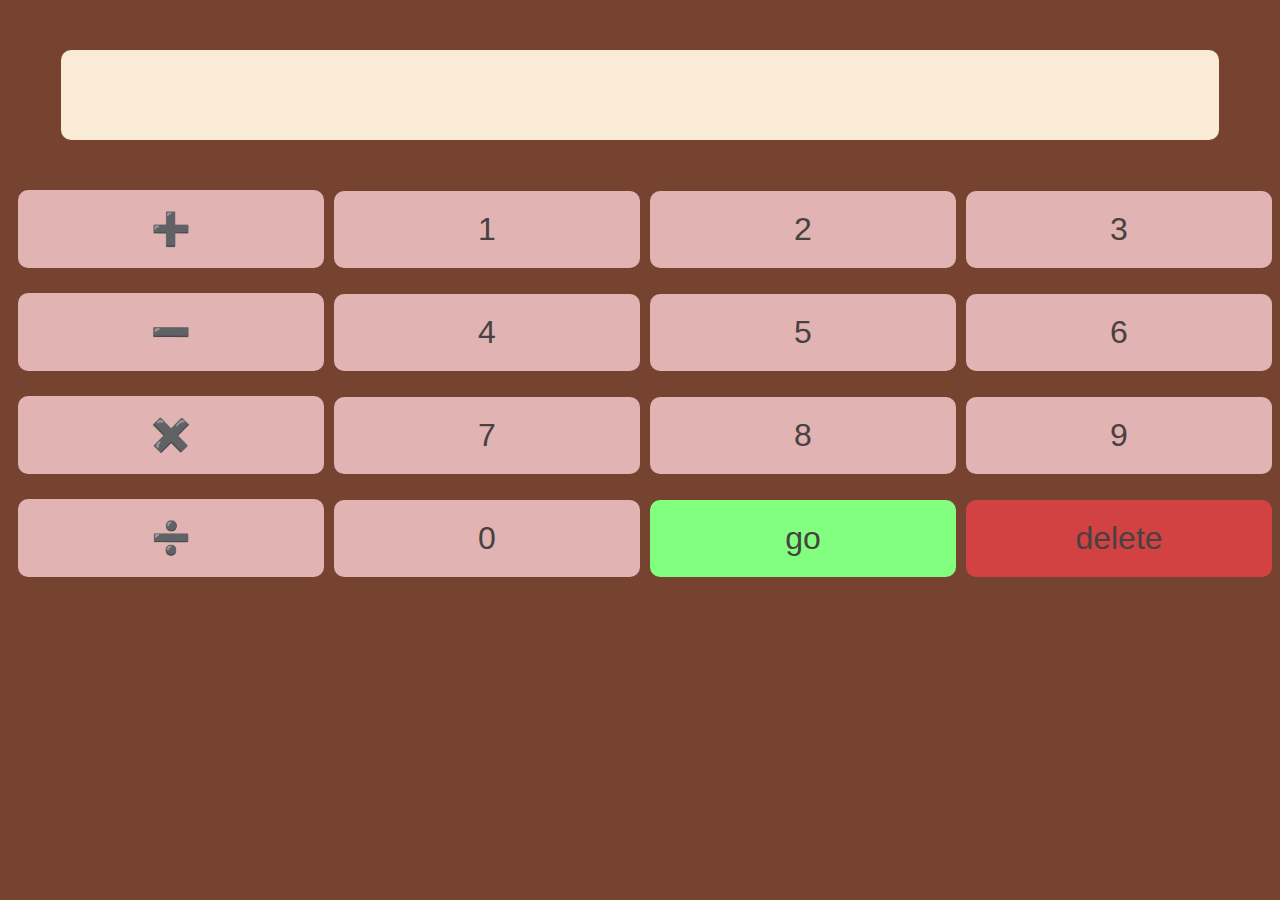
==== calculator/index.html @ 628e7bcf "button go needs to work. everything else does" ====
<!DOCTYPE html>
<html lang="en">
<head>
    <meta charset="UTF-8">
    <meta http-equiv="X-UA-Compatible" content="IE=edge">
    <meta name="viewport" content="width=device-width, initial-scale=1.0">
    <title>Document</title>
    <link rel="stylesheet" href="./index.css">
</head>
<body>

    <script src="./index.js"></script>

    <div>
        <h1 id="display"></h1>
    </div>

    <div id="buttons-panel">

        <div id="btns-row">
            <button onclick="add()" id="add-btn">➕</button>
            <button onclick="one()" class="num-btn" id="1">1</button>
            <button onclick="two()" class="num-btn" id="2">2</button>
            <button onclick="three()" class="num-btn" id="3">3</button>
        </div>

        <div id="btns-row">
            <button onclick="subtract()" id="subtract-btn">➖</button>
            <button onclick="four()" class="num-btn" id="4">4</button>
            <button onclick="five()" class="num-btn" id="5">5</button>
            <button onclick="six()" class="num-btn" id="6">6</button>
        </div>

        <div id="btns-row">
            <button onclick="multiply()" id="multiply-btn">✖️</button>
            <button onclick="seven()" class="num-btn" id="7">7</button>
            <button onclick="eight()" class="num-btn" id="8">8</button>
            <button onclick="nine()" class="num-btn" id="9">9</button>
        </div>

        <div id="btns-row">
            <button onclick="divide()" id="divide-btn">➗</button>
            <button onclick="zero()" class="num-btn" id="0">0</button>
            <button onclick="go()" id="enter-btn">go</button>
            <button onclick="backspace()" id="delete-btn">delete</button>
        </div>

    </div>
</body>
</html>
---- calculator/index.css ----
body {
    background-color:rgb(117, 67, 48);
}

#btns-row {
    display: flex;
    flex-direction: row;
}

button {
    display: block;
    margin: auto;
    border-radius: 10px;
    padding: 20px 10px;
    background-color: rgb(225, 179, 179);
    color: rgb(72, 65, 65);
    width: 400px;
    font-size: xx-large;
    border-width: 0px;
    margin-bottom: 25px;
    margin-left: 10px;
}

button:hover {
    background-color: rgb(164, 111, 111);
    border-color: rgb(150, 113, 113);
    border-width: 5px;
}

#enter-btn {
    background-color: rgb(131, 255, 127);
}

#delete-btn {
    background-color: rgb(211, 66, 66);
}

#display {
    display: block;
    margin: auto;
    margin-top: 50px;
    margin-bottom: 50px;
    border-radius: 10px;
    padding: 20px 10px;
    background-color: antiquewhite;
    width: 90%;
    height: 50px;
}
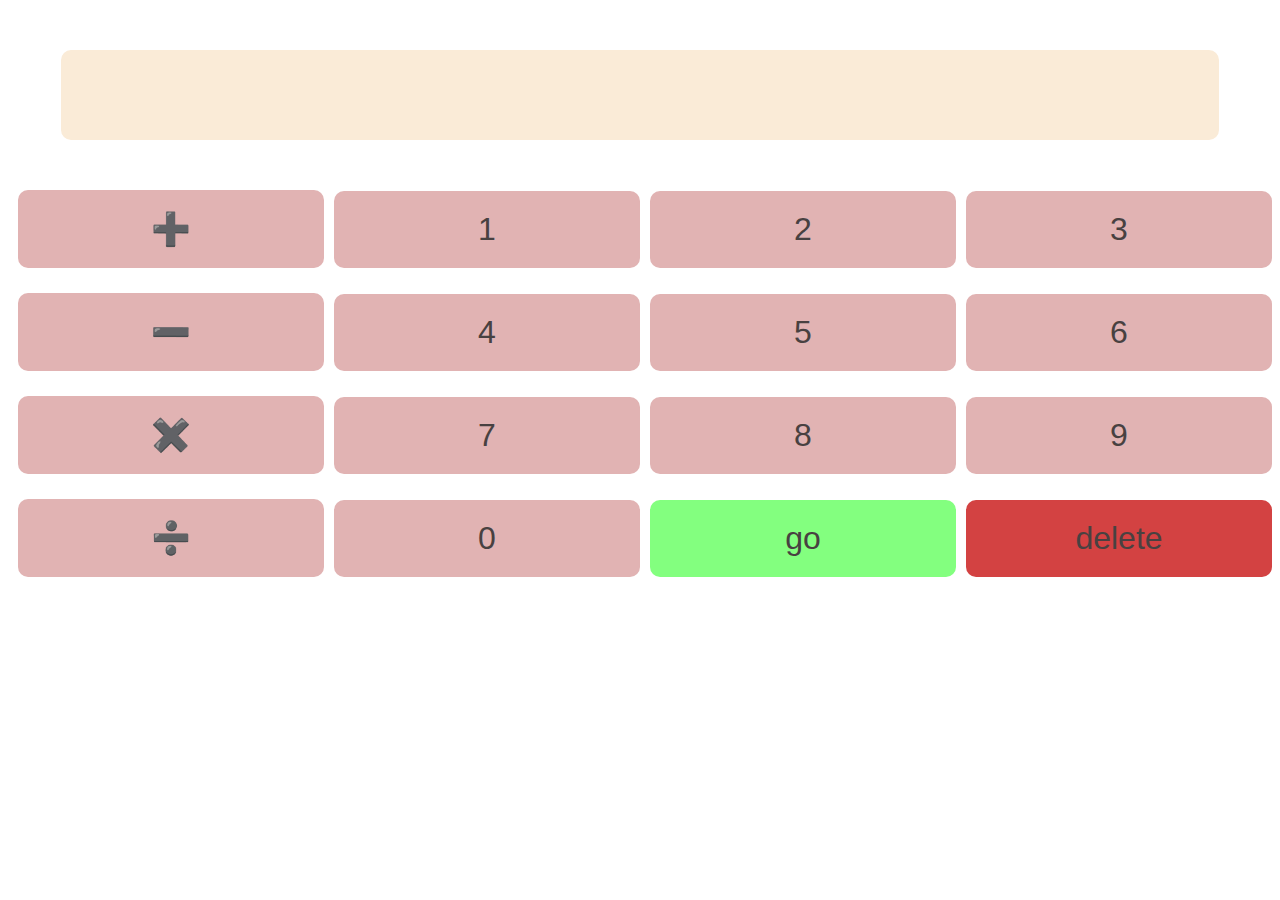
==== commit b19cd2ba: "css edit" ====
--- a/calculator/index.html
+++ b/calculator/index.html
@@ -9,42 +9,46 @@
 </head>
 <body>
 
-    <script src="./index.js"></script>
+    <div id="calculator">
+        <script src="./index.js"></script>
 
-    <div>
-        <h1 id="display"></h1>
-    </div>
-
-    <div id="buttons-panel">
-
-        <div id="btns-row">
-            <button onclick="add()" id="add-btn">➕</button>
-            <button onclick="one()" class="num-btn" id="1">1</button>
-            <button onclick="two()" class="num-btn" id="2">2</button>
-            <button onclick="three()" class="num-btn" id="3">3</button>
+        <div>
+            <h1 id="display"></h1>
         </div>
 
-        <div id="btns-row">
-            <button onclick="subtract()" id="subtract-btn">➖</button>
-            <button onclick="four()" class="num-btn" id="4">4</button>
-            <button onclick="five()" class="num-btn" id="5">5</button>
-            <button onclick="six()" class="num-btn" id="6">6</button>
+        <div id="buttons-panel">
+
+            <div id="btns-row">
+                <button onclick="add()" id="add-btn">➕</button>
+                <button onclick="one()" class="num-btn" id="1">1</button>
+                <button onclick="two()" class="num-btn" id="2">2</button>
+                <button onclick="three()" class="num-btn" id="3">3</button>
+            </div>
+
+            <div id="btns-row">
+                <button onclick="subtract()" id="subtract-btn">➖</button>
+                <button onclick="four()" class="num-btn" id="4">4</button>
+                <button onclick="five()" class="num-btn" id="5">5</button>
+                <button onclick="six()" class="num-btn" id="6">6</button>
+            </div>
+
+            <div id="btns-row">
+                <button onclick="multiply()" id="multiply-btn">✖️</button>
+                <button onclick="seven()" class="num-btn" id="7">7</button>
+                <button onclick="eight()" class="num-btn" id="8">8</button>
+                <button onclick="nine()" class="num-btn" id="9">9</button>
+            </div>
+
+            <div id="btns-row">
+                <button onclick="divide()" id="divide-btn">➗</button>
+                <button onclick="zero()" class="num-btn" id="0">0</button>
+                <button onclick="go()" id="enter-btn">go</button>
+                <button onclick="backspace()" id="delete-btn">delete</button>
+            </div>
+
         </div>
 
-        <div id="btns-row">
-            <button onclick="multiply()" id="multiply-btn">✖️</button>
-            <button onclick="seven()" class="num-btn" id="7">7</button>
-            <button onclick="eight()" class="num-btn" id="8">8</button>
-            <button onclick="nine()" class="num-btn" id="9">9</button>
-        </div>
+    </div>  
 
-        <div id="btns-row">
-            <button onclick="divide()" id="divide-btn">➗</button>
-            <button onclick="zero()" class="num-btn" id="0">0</button>
-            <button onclick="go()" id="enter-btn">go</button>
-            <button onclick="backspace()" id="delete-btn">delete</button>
-        </div>
-
-    </div>
 </body>
 </html>--- a/calculator/index.css
+++ b/calculator/index.css
@@ -1,7 +1,3 @@
-body {
-    background-color:rgb(117, 67, 48);
-}
-
 #btns-row {
     display: flex;
     flex-direction: row;
